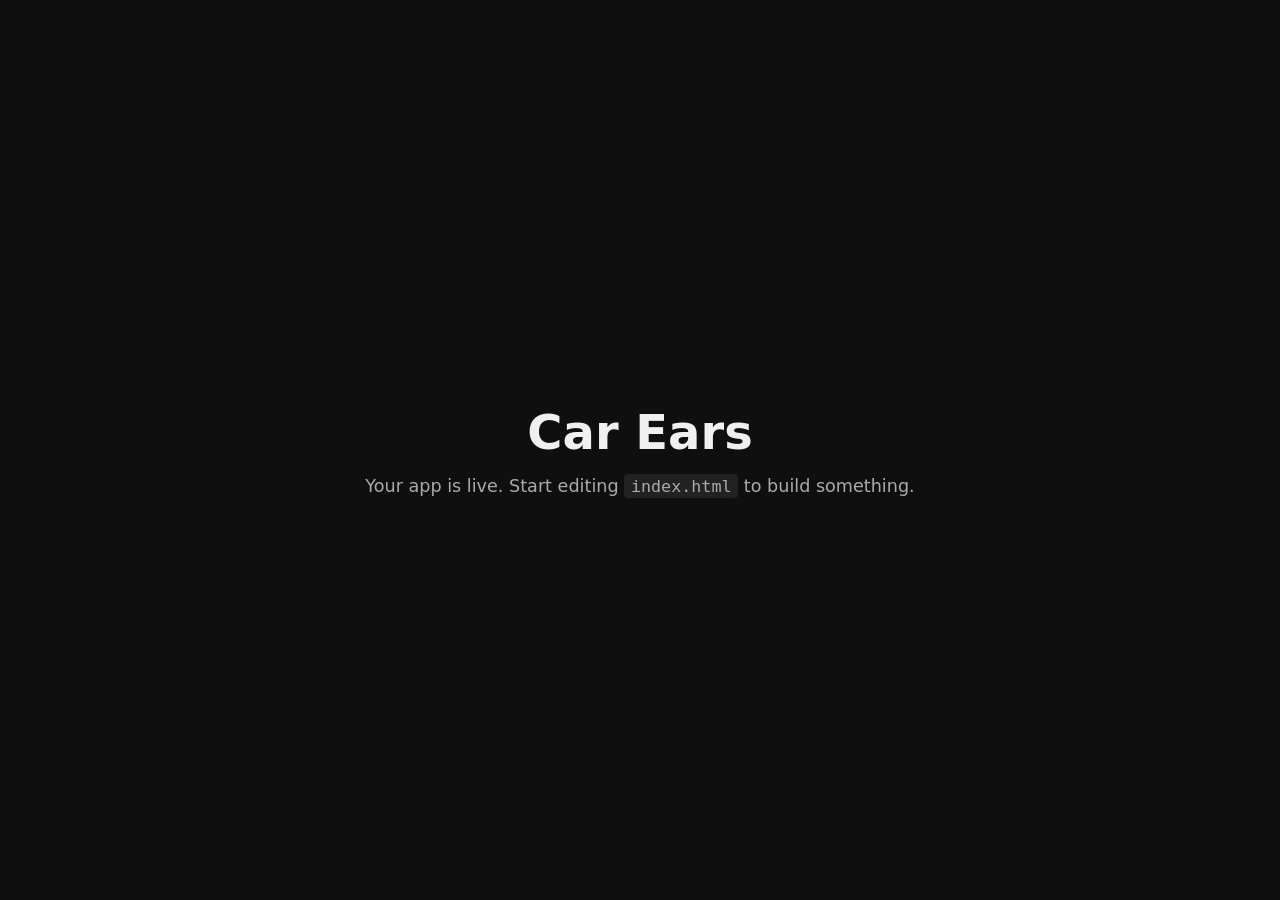
==== index.html @ 142ad2a3 "Initial commit: Car Ears starter" ====
<!DOCTYPE html>
<html lang="en">
<head>
  <meta charset="UTF-8" />
  <meta name="viewport" content="width=device-width, initial-scale=1.0" />
  <title>Car Ears</title>
  <link rel="stylesheet" href="style.css" />
</head>
<body>
  <div class="container">
    <h1>Car Ears</h1>
    <p>Your app is live. Start editing <code>index.html</code> to build something.</p>
  </div>
  <script src="script.js"></script>
</body>
</html>
---- style.css ----
*, *::before, *::after {
  box-sizing: border-box;
  margin: 0;
  padding: 0;
}

body {
  font-family: system-ui, sans-serif;
  background: #0f0f0f;
  color: #f0f0f0;
  min-height: 100vh;
  display: flex;
  align-items: center;
  justify-content: center;
}

.container {
  text-align: center;
  padding: 2rem;
}

h1 {
  font-size: 3rem;
  margin-bottom: 1rem;
}

p {
  font-size: 1.1rem;
  color: #aaa;
}

code {
  background: #222;
  padding: 0.1em 0.4em;
  border-radius: 4px;
  font-size: 0.95em;
}
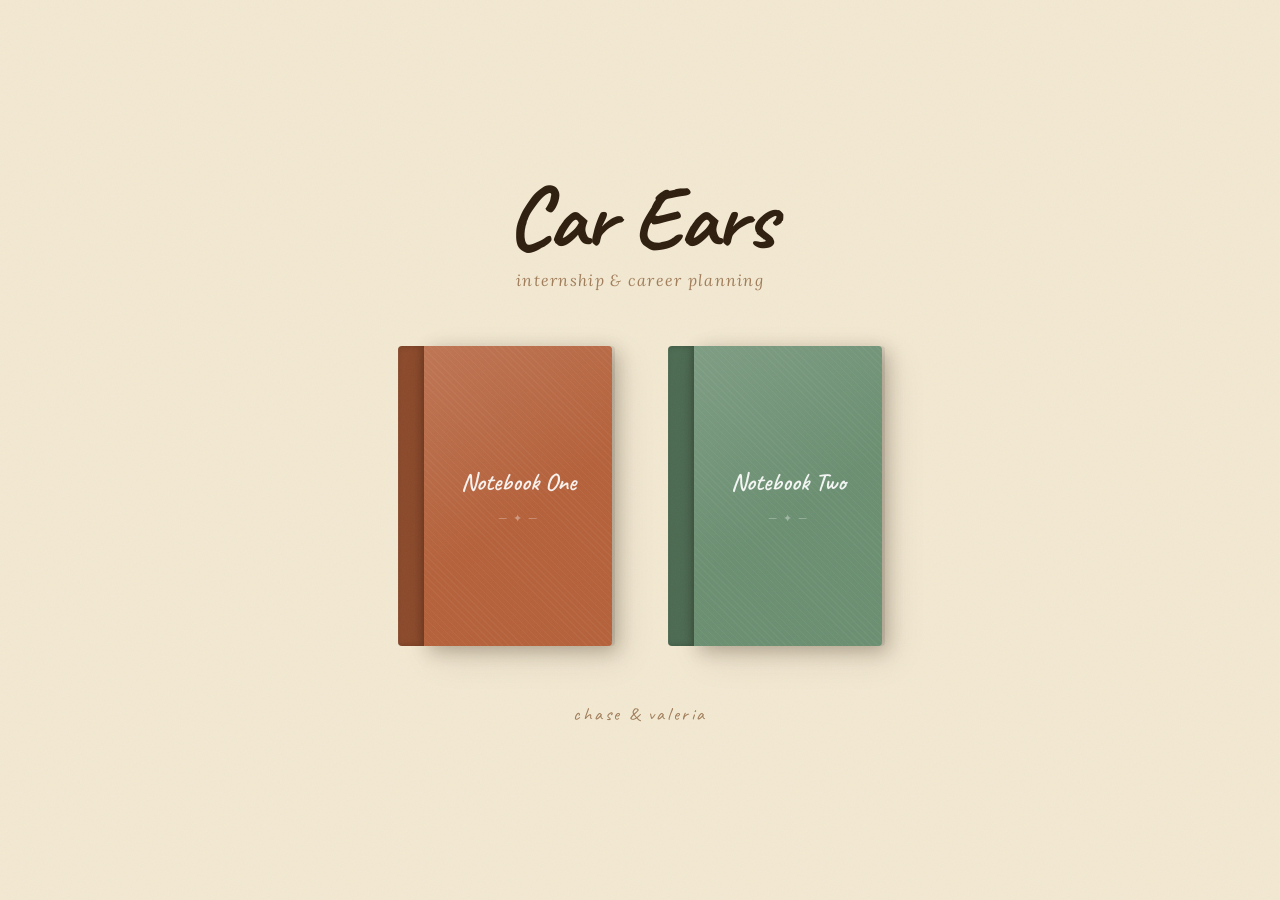
==== commit 073b07f5: "Build Car Ears v1 — homepage + two customizable notepads Warm notebook aesthetic: parchment palette," ====
--- a/index.html
+++ b/index.html
@@ -4,13 +4,39 @@
   <meta charset="UTF-8" />
   <meta name="viewport" content="width=device-width, initial-scale=1.0" />
   <title>Car Ears</title>
+  <link rel="preconnect" href="https://fonts.googleapis.com">
+  <link rel="preconnect" href="https://fonts.gstatic.com" crossorigin>
+  <link href="https://fonts.googleapis.com/css2?family=Caveat:wght@400;600;700&family=Lora:ital,wght@0,400;0,500;1,400&display=swap" rel="stylesheet">
   <link rel="stylesheet" href="style.css" />
 </head>
-<body>
-  <div class="container">
-    <h1>Car Ears</h1>
-    <p>Your app is live. Start editing <code>index.html</code> to build something.</p>
-  </div>
+<body class="home-page">
+  <main class="home-container">
+    <header class="home-header">
+      <h1 class="site-title">Car Ears</h1>
+      <p class="site-subtitle">internship &amp; career planning</p>
+    </header>
+
+    <div class="books-shelf">
+      <a href="notepad-1.html" class="book" id="book-1">
+        <div class="book-spine" id="spine-1"></div>
+        <div class="book-cover" id="cover-1">
+          <span class="book-label" id="label-1">Notebook One</span>
+          <span class="book-deco">&#x2014; &#x2726; &#x2014;</span>
+        </div>
+      </a>
+
+      <a href="notepad-2.html" class="book" id="book-2">
+        <div class="book-spine" id="spine-2"></div>
+        <div class="book-cover" id="cover-2">
+          <span class="book-label" id="label-2">Notebook Two</span>
+          <span class="book-deco">&#x2014; &#x2726; &#x2014;</span>
+        </div>
+      </a>
+    </div>
+
+    <p class="home-footer">chase &amp; valeria</p>
+  </main>
+
   <script src="script.js"></script>
 </body>
 </html>
--- a/style.css
+++ b/style.css
@@ -1,3 +1,16 @@
+:root {
+  --parchment: #f3e9d2;
+  --paper: #faf6ec;
+  --ink: #2e1e0e;
+  --ink-mid: #6b4f33;
+  --ink-faded: #a07d5a;
+  --line: #ddd3be;
+  --margin: #f0b8a0;
+  --accent: #b5613a;
+  --accent-dark: #8c4a2b;
+  --accent-light: #d4846a;
+}
+
 *, *::before, *::after {
   box-sizing: border-box;
   margin: 0;
@@ -5,33 +18,363 @@
 }
 
 body {
-  font-family: system-ui, sans-serif;
-  background: #0f0f0f;
-  color: #f0f0f0;
+  font-family: 'Lora', Georgia, serif;
+  background: var(--parchment);
+  color: var(--ink);
   min-height: 100vh;
+}
+
+body::after {
+  content: '';
+  position: fixed;
+  inset: 0;
+  pointer-events: none;
+  z-index: 9999;
+  opacity: 0.045;
+  background-image: url("data:image/svg+xml,%3Csvg xmlns='http://www.w3.org/2000/svg' width='200' height='200'%3E%3Cfilter id='n'%3E%3CfeTurbulence type='fractalNoise' baseFrequency='0.82' numOctaves='4' stitchTiles='stitch'/%3E%3C/filter%3E%3Crect width='200' height='200' filter='url(%23n)'/%3E%3C/svg%3E");
+}
+
+/* =====================
+   HOMEPAGE
+   ===================== */
+
+.home-page {
   display: flex;
   align-items: center;
   justify-content: center;
-}
-
-.container {
+  min-height: 100vh;
+}
+
+.home-container {
   text-align: center;
-  padding: 2rem;
-}
-
-h1 {
-  font-size: 3rem;
-  margin-bottom: 1rem;
-}
-
-p {
+  padding: 3rem 2rem;
+  width: 100%;
+  max-width: 780px;
+}
+
+.home-header {
+  margin-bottom: 3.5rem;
+  animation: fadeUp 0.65s ease-out both;
+}
+
+.site-title {
+  font-family: 'Caveat', cursive;
+  font-size: 5.5rem;
+  font-weight: 700;
+  line-height: 1;
+  color: var(--ink);
+  letter-spacing: -2px;
+}
+
+.site-subtitle {
+  font-style: italic;
+  font-size: 1rem;
+  color: var(--ink-faded);
+  margin-top: 0.45rem;
+  letter-spacing: 0.08em;
+}
+
+.books-shelf {
+  display: flex;
+  gap: 3.5rem;
+  justify-content: center;
+  align-items: flex-end;
+  margin-bottom: 3.5rem;
+}
+
+.book {
+  display: flex;
+  text-decoration: none;
+  animation: fadeUp 0.65s ease-out both;
+  transition: transform 0.38s cubic-bezier(0.34, 1.56, 0.64, 1);
+  transform-origin: bottom center;
+}
+
+.book:nth-child(1) { animation-delay: 0.12s; }
+.book:nth-child(2) { animation-delay: 0.24s; }
+
+.book:hover {
+  transform: translateY(-14px) rotate(-1.5deg);
+}
+
+.book-spine {
+  width: 26px;
+  height: 300px;
+  background: var(--spine-color, #8c4a2b);
+  border-radius: 4px 0 0 4px;
+  box-shadow: inset -2px 0 6px rgba(0,0,0,0.22), inset 1px 0 0 rgba(255,255,255,0.06);
+  flex-shrink: 0;
+}
+
+.book-cover {
+  width: 188px;
+  height: 300px;
+  background-color: var(--cover-color, #b5613a);
+  background-image: repeating-linear-gradient(
+    45deg,
+    rgba(255,255,255,0.04) 0,
+    rgba(255,255,255,0.04) 1px,
+    transparent 1px,
+    transparent 5px
+  );
+  border-radius: 0 4px 4px 0;
+  display: flex;
+  flex-direction: column;
+  align-items: center;
+  justify-content: center;
+  gap: 0.8rem;
+  padding: 2rem 1.25rem;
+  box-shadow:
+    3px 0 0 rgba(0,0,0,0.08),
+    5px 5px 18px rgba(46, 30, 14, 0.28),
+    10px 12px 36px rgba(46, 30, 14, 0.1);
+  position: relative;
+  overflow: hidden;
+}
+
+.book-cover::before {
+  content: '';
+  position: absolute;
+  top: 0; left: 0; right: 0; bottom: 0;
+  background: linear-gradient(145deg, rgba(255,255,255,0.13) 0%, transparent 55%);
+  pointer-events: none;
+}
+
+.book-label {
+  font-family: 'Caveat', cursive;
+  font-size: 1.55rem;
+  font-weight: 600;
+  color: rgba(255,255,255,0.92);
+  text-align: center;
+  line-height: 1.3;
+  position: relative;
+}
+
+.book-deco {
+  font-size: 0.7rem;
+  color: rgba(255,255,255,0.35);
+  letter-spacing: 0.12em;
+  position: relative;
+}
+
+.home-footer {
+  font-family: 'Caveat', cursive;
+  font-size: 1.15rem;
+  color: var(--ink-faded);
+  letter-spacing: 0.14em;
+  animation: fadeUp 0.65s ease-out 0.34s both;
+}
+
+/* =====================
+   NOTEPAD PAGE
+   ===================== */
+
+.notepad-page {
+  min-height: 100vh;
+  background: var(--parchment);
+}
+
+.notepad-wrap {
+  display: flex;
+  min-height: 100vh;
+  max-width: 860px;
+  margin: 0 auto;
+  padding: 2rem 1.5rem;
+  animation: slideIn 0.32s ease-out both;
+}
+
+.rings-col {
+  display: flex;
+  flex-direction: column;
+  align-items: center;
+  gap: 3.2rem;
+  padding: 2.6rem 8px 0;
+  flex-shrink: 0;
+  width: 38px;
+}
+
+.ring {
+  width: 22px;
+  height: 22px;
+  border-radius: 50%;
+  border: 3px solid var(--accent);
+  background: var(--parchment);
+  box-shadow: 0 1px 3px rgba(0,0,0,0.14), inset 0 1px 2px rgba(0,0,0,0.08);
+  flex-shrink: 0;
+  transition: border-color 0.3s ease;
+}
+
+.paper {
+  flex: 1;
+  min-height: calc(100vh - 4rem);
+  background-color: var(--paper);
+  background-image: linear-gradient(to right, var(--margin) 0px, var(--margin) 1px, transparent 1px);
+  background-size: 54px 100%;
+  background-position: 52px 0;
+  border-radius: 2px 4px 4px 2px;
+  box-shadow: 2px 2px 8px rgba(46,30,14,0.1), 8px 8px 32px rgba(46,30,14,0.06);
+  display: flex;
+  flex-direction: column;
+  overflow: hidden;
+}
+
+.paper-header {
+  display: flex;
+  align-items: center;
+  gap: 1rem;
+  padding: 10px 1.5rem;
+  padding-left: 68px;
+  background: var(--paper);
+  border-bottom: 1px solid #e4d9c4;
+  position: sticky;
+  top: 0;
+  z-index: 10;
+  flex-shrink: 0;
+}
+
+.back-btn {
+  font-family: 'Caveat', cursive;
   font-size: 1.1rem;
-  color: #aaa;
-}
-
-code {
-  background: #222;
-  padding: 0.1em 0.4em;
-  border-radius: 4px;
-  font-size: 0.95em;
-}
+  color: var(--ink-faded);
+  text-decoration: none;
+  flex-shrink: 0;
+  opacity: 0.7;
+  transition: color 0.2s, opacity 0.2s;
+}
+
+.back-btn:hover {
+  color: var(--accent);
+  opacity: 1;
+}
+
+.pad-title {
+  font-family: 'Caveat', cursive;
+  font-size: 1.75rem;
+  font-weight: 600;
+  color: var(--ink);
+  flex: 1;
+  min-width: 0;
+  outline: none;
+  border: none;
+  line-height: 1.1;
+  cursor: text;
+  white-space: nowrap;
+  overflow: hidden;
+  text-overflow: ellipsis;
+  border-radius: 3px;
+  transition: background 0.15s;
+}
+
+.pad-title:focus {
+  white-space: normal;
+  text-overflow: clip;
+  background: rgba(46,30,14,0.04);
+  padding: 2px 6px;
+  margin: -2px -6px;
+}
+
+.swatches {
+  display: flex;
+  gap: 5px;
+  flex-shrink: 0;
+}
+
+.swatch {
+  width: 17px;
+  height: 17px;
+  border-radius: 50%;
+  border: 2px solid transparent;
+  cursor: pointer;
+  outline: none;
+  transition: transform 0.18s, border-color 0.18s, box-shadow 0.18s;
+}
+
+.swatch:hover {
+  transform: scale(1.25);
+}
+
+.swatch.active {
+  border-color: var(--ink);
+  box-shadow: 0 0 0 1px var(--ink);
+}
+
+.pad-content {
+  flex: 1;
+  padding: 4px 2rem 3rem;
+  padding-left: 72px;
+  outline: none;
+  font-family: 'Lora', serif;
+  font-size: 1rem;
+  line-height: 32px;
+  color: var(--ink);
+  min-height: 600px;
+  background-image: repeating-linear-gradient(
+    to bottom,
+    transparent 0px,
+    transparent 31px,
+    var(--line) 31px,
+    var(--line) 32px
+  );
+  background-size: 100% 32px;
+  background-attachment: local;
+}
+
+.pad-content:empty::before {
+  content: attr(data-placeholder);
+  color: var(--ink-faded);
+  opacity: 0.38;
+  pointer-events: none;
+}
+
+.pad-footer {
+  padding: 8px 1.5rem;
+  padding-left: 72px;
+  border-top: 1px solid #e4d9c4;
+  background: var(--paper);
+  flex-shrink: 0;
+}
+
+.word-count {
+  font-family: 'Caveat', cursive;
+  font-size: 0.9rem;
+  color: var(--ink-faded);
+  opacity: 0.55;
+}
+
+/* =====================
+   ANIMATIONS
+   ===================== */
+
+@keyframes fadeUp {
+  from { opacity: 0; transform: translateY(18px); }
+  to   { opacity: 1; transform: translateY(0); }
+}
+
+@keyframes slideIn {
+  from { opacity: 0; transform: translateX(10px); }
+  to   { opacity: 1; transform: translateX(0); }
+}
+
+/* =====================
+   RESPONSIVE
+   ===================== */
+
+@media (max-width: 600px) {
+  .site-title { font-size: 3.5rem; }
+
+  .books-shelf { gap: 1.5rem; }
+  .book-cover { width: 148px; height: 240px; }
+  .book-spine { height: 240px; }
+
+  .rings-col { display: none; }
+
+  .notepad-wrap { padding: 1rem 0.75rem; }
+
+  .paper {
+    background-image: none;
+  }
+
+  .paper-header { padding-left: 1.25rem; }
+  .pad-content  { padding-left: 1.25rem; }
+  .pad-footer   { padding-left: 1.25rem; }
+}
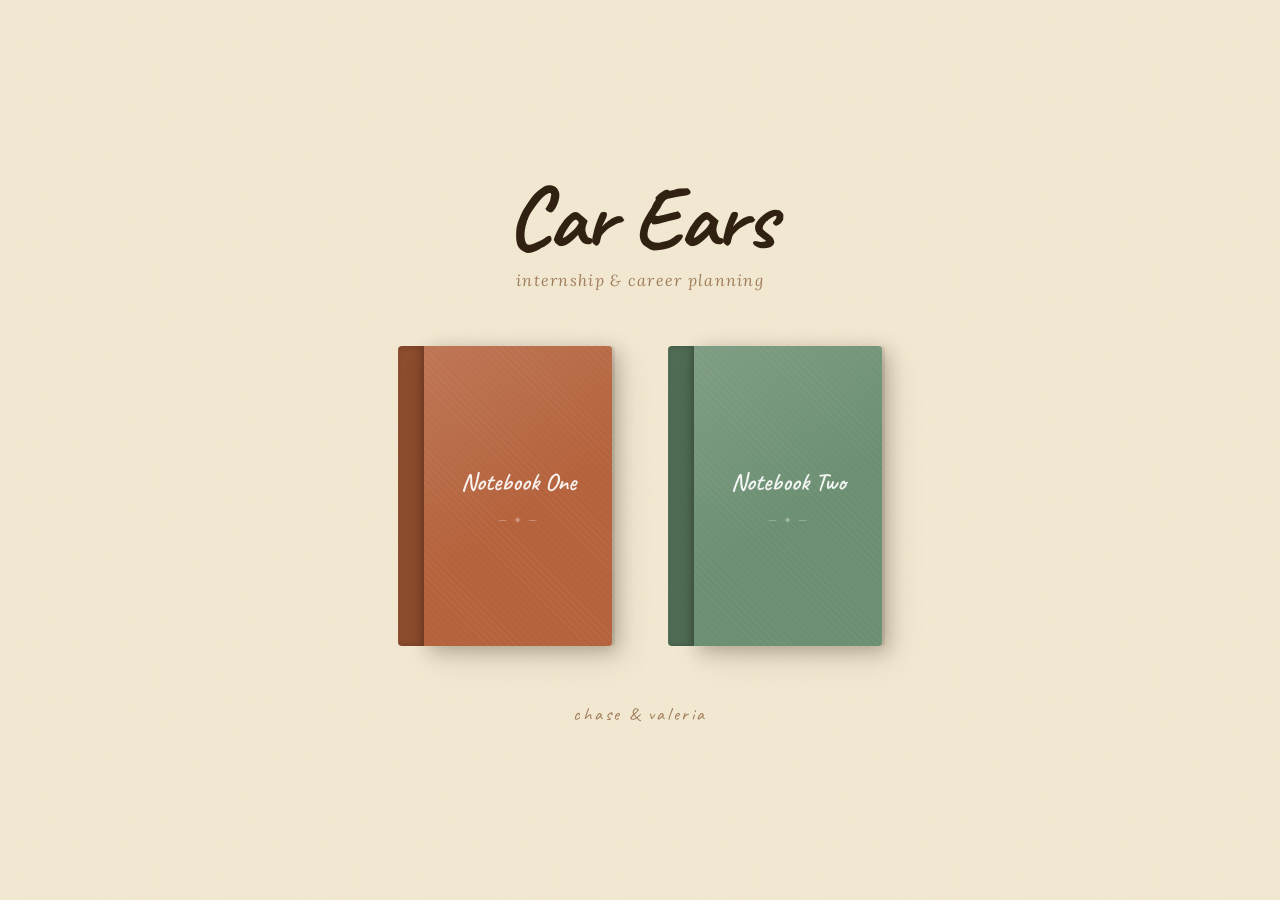
==== commit 0a722cfe: "Add sticker system, text editor toolbar, fix lined paper - Sticker system: 30 pre-made emoji sticker" ====
--- a/index.html
+++ b/index.html
@@ -10,6 +10,30 @@
   <link rel="stylesheet" href="style.css" />
 </head>
 <body class="home-page">
+
+  <!-- Scrim behind sticker panel -->
+  <div id="sticker-scrim" class="sticker-scrim" hidden></div>
+
+  <!-- Sticker panel -->
+  <div id="sticker-panel" class="sticker-panel" hidden>
+    <div class="sticker-panel-header">
+      <span class="sticker-panel-title">Add a sticker</span>
+      <button class="sticker-panel-close" id="sticker-panel-close" aria-label="Close">&#215;</button>
+    </div>
+
+    <span class="sticker-section-label">Library</span>
+    <div class="sticker-grid" id="sticker-library"></div>
+
+    <div class="sticker-divider"></div>
+
+    <span class="sticker-section-label">Your stickers</span>
+    <label class="sticker-upload-btn">
+      + Upload image
+      <input type="file" id="sticker-upload-input" accept="image/*" style="display:none">
+    </label>
+    <div class="sticker-grid" id="custom-sticker-grid"></div>
+  </div>
+
   <main class="home-container">
     <header class="home-header">
       <h1 class="site-title">Car Ears</h1>
@@ -20,16 +44,26 @@
       <a href="notepad-1.html" class="book" id="book-1">
         <div class="book-spine" id="spine-1"></div>
         <div class="book-cover" id="cover-1">
-          <span class="book-label" id="label-1">Notebook One</span>
+          <span
+            class="book-label"
+            id="label-1"
+          >Notebook One</span>
           <span class="book-deco">&#x2014; &#x2726; &#x2014;</span>
+          <div class="sticker-layer" id="sticker-layer-1"></div>
+          <button class="sticker-add-btn" id="add-sticker-1" title="Add sticker">&#x2726;</button>
         </div>
       </a>
 
       <a href="notepad-2.html" class="book" id="book-2">
         <div class="book-spine" id="spine-2"></div>
         <div class="book-cover" id="cover-2">
-          <span class="book-label" id="label-2">Notebook Two</span>
+          <span
+            class="book-label"
+            id="label-2"
+          >Notebook Two</span>
           <span class="book-deco">&#x2014; &#x2726; &#x2014;</span>
+          <div class="sticker-layer" id="sticker-layer-2"></div>
+          <button class="sticker-add-btn" id="add-sticker-2" title="Add sticker">&#x2726;</button>
         </div>
       </a>
     </div>
--- a/style.css
+++ b/style.css
@@ -5,7 +5,6 @@
   --ink-mid: #6b4f33;
   --ink-faded: #a07d5a;
   --line: #ddd3be;
-  --margin: #f0b8a0;
   --accent: #b5613a;
   --accent-dark: #8c4a2b;
   --accent-light: #d4846a;
@@ -74,6 +73,7 @@
   letter-spacing: 0.08em;
 }
 
+/* Books */
 .books-shelf {
   display: flex;
   gap: 3.5rem;
@@ -126,8 +126,8 @@
   padding: 2rem 1.25rem;
   box-shadow:
     3px 0 0 rgba(0,0,0,0.08),
-    5px 5px 18px rgba(46, 30, 14, 0.28),
-    10px 12px 36px rgba(46, 30, 14, 0.1);
+    5px 5px 18px rgba(46,30,14,0.28),
+    10px 12px 36px rgba(46,30,14,0.1);
   position: relative;
   overflow: hidden;
 }
@@ -138,6 +138,7 @@
   top: 0; left: 0; right: 0; bottom: 0;
   background: linear-gradient(145deg, rgba(255,255,255,0.13) 0%, transparent 55%);
   pointer-events: none;
+  z-index: 1;
 }
 
 .book-label {
@@ -148,6 +149,17 @@
   text-align: center;
   line-height: 1.3;
   position: relative;
+  z-index: 2;
+  outline: none;
+  border-radius: 4px;
+  padding: 2px 4px;
+  min-width: 20px;
+  word-break: break-word;
+}
+
+.book-label[contenteditable="true"] {
+  background: rgba(255,255,255,0.15);
+  cursor: text;
 }
 
 .book-deco {
@@ -155,6 +167,250 @@
   color: rgba(255,255,255,0.35);
   letter-spacing: 0.12em;
   position: relative;
+  z-index: 2;
+}
+
+/* Sticker layer */
+.sticker-layer {
+  position: absolute;
+  inset: 0;
+  pointer-events: none;
+  z-index: 5;
+}
+
+.sticker {
+  position: absolute;
+  pointer-events: auto;
+  cursor: grab;
+  user-select: none;
+  display: flex;
+  align-items: center;
+  justify-content: center;
+  transform: translate(-50%, -50%);
+}
+
+.sticker:active {
+  cursor: grabbing;
+}
+
+.sticker-emoji {
+  font-size: 2.2rem;
+  line-height: 1;
+  filter: drop-shadow(0 2px 4px rgba(0,0,0,0.25));
+  display: block;
+  pointer-events: none;
+}
+
+.sticker-img {
+  width: 56px;
+  height: 56px;
+  object-fit: contain;
+  pointer-events: none;
+  filter: drop-shadow(0 2px 4px rgba(0,0,0,0.25));
+}
+
+.sticker-remove {
+  position: absolute;
+  top: -6px;
+  right: -6px;
+  width: 18px;
+  height: 18px;
+  border-radius: 50%;
+  background: var(--ink);
+  color: var(--paper);
+  border: none;
+  font-size: 11px;
+  line-height: 1;
+  cursor: pointer;
+  opacity: 0;
+  transition: opacity 0.15s;
+  display: flex;
+  align-items: center;
+  justify-content: center;
+  pointer-events: auto;
+  z-index: 10;
+}
+
+.sticker:hover .sticker-remove {
+  opacity: 1;
+}
+
+/* Add sticker button */
+.sticker-add-btn {
+  position: absolute;
+  bottom: 10px;
+  right: 10px;
+  width: 30px;
+  height: 30px;
+  border-radius: 50%;
+  background: rgba(250,246,236,0.88);
+  border: 1.5px solid rgba(255,255,255,0.5);
+  color: var(--ink-mid);
+  font-size: 0.85rem;
+  cursor: pointer;
+  opacity: 0;
+  transition: opacity 0.22s, transform 0.22s;
+  display: flex;
+  align-items: center;
+  justify-content: center;
+  z-index: 20;
+}
+
+.book:hover .sticker-add-btn {
+  opacity: 1;
+}
+
+.sticker-add-btn:hover {
+  transform: scale(1.12);
+  background: rgba(250,246,236,0.98);
+}
+
+/* Sticker scrim */
+.sticker-scrim {
+  position: fixed;
+  inset: 0;
+  background: rgba(46,30,14,0.45);
+  z-index: 100;
+  animation: fadeIn 0.2s ease;
+}
+
+/* Sticker panel */
+.sticker-panel {
+  position: fixed;
+  top: 50%;
+  left: 50%;
+  transform: translate(-50%, -50%);
+  z-index: 101;
+  background: var(--paper);
+  border-radius: 14px;
+  box-shadow: 0 24px 64px rgba(46,30,14,0.32);
+  width: min(480px, 90vw);
+  max-height: 72vh;
+  overflow-y: auto;
+  padding: 1.5rem;
+  animation: popIn 0.22s cubic-bezier(0.34, 1.56, 0.64, 1);
+}
+
+.sticker-panel-header {
+  display: flex;
+  justify-content: space-between;
+  align-items: center;
+  margin-bottom: 1.1rem;
+}
+
+.sticker-panel-title {
+  font-family: 'Caveat', cursive;
+  font-size: 1.5rem;
+  font-weight: 600;
+  color: var(--ink);
+}
+
+.sticker-panel-close {
+  background: none;
+  border: none;
+  font-size: 1.4rem;
+  color: var(--ink-faded);
+  cursor: pointer;
+  width: 32px;
+  height: 32px;
+  border-radius: 50%;
+  display: flex;
+  align-items: center;
+  justify-content: center;
+  transition: background 0.15s, color 0.15s;
+}
+
+.sticker-panel-close:hover {
+  background: var(--parchment);
+  color: var(--ink);
+}
+
+.sticker-section-label {
+  display: block;
+  font-family: 'Caveat', cursive;
+  font-size: 1rem;
+  color: var(--ink-faded);
+  letter-spacing: 0.06em;
+  margin-bottom: 0.6rem;
+}
+
+.sticker-grid {
+  display: grid;
+  grid-template-columns: repeat(6, 1fr);
+  gap: 6px;
+  margin-bottom: 1.2rem;
+}
+
+.sticker-option {
+  aspect-ratio: 1;
+  border: none;
+  background: none;
+  border-radius: 8px;
+  font-size: 1.9rem;
+  line-height: 1;
+  cursor: pointer;
+  transition: background 0.15s, transform 0.15s;
+  display: flex;
+  align-items: center;
+  justify-content: center;
+  padding: 4px;
+}
+
+.sticker-option:hover {
+  background: var(--parchment);
+  transform: scale(1.2);
+}
+
+.sticker-divider {
+  height: 1px;
+  background: var(--line);
+  margin: 0.8rem 0 1rem;
+}
+
+.sticker-upload-btn {
+  display: inline-flex;
+  align-items: center;
+  gap: 6px;
+  padding: 7px 14px;
+  background: var(--parchment);
+  border: 1.5px dashed var(--ink-faded);
+  border-radius: 8px;
+  cursor: pointer;
+  font-family: 'Caveat', cursive;
+  font-size: 1.05rem;
+  color: var(--ink-faded);
+  transition: border-color 0.18s, color 0.18s;
+  margin-bottom: 0.8rem;
+}
+
+.sticker-upload-btn:hover {
+  border-color: var(--accent);
+  color: var(--accent);
+}
+
+.custom-sticker-option-btn {
+  aspect-ratio: 1;
+  border: 1.5px solid transparent;
+  background: var(--parchment);
+  border-radius: 8px;
+  cursor: pointer;
+  padding: 4px;
+  display: flex;
+  align-items: center;
+  justify-content: center;
+  transition: border-color 0.15s, transform 0.15s;
+}
+
+.custom-sticker-option-btn:hover {
+  border-color: var(--accent);
+  transform: scale(1.1);
+}
+
+.custom-sticker-img {
+  width: 100%;
+  height: 100%;
+  object-fit: contain;
+  border-radius: 4px;
 }
 
 .home-footer {
@@ -208,9 +464,6 @@
   flex: 1;
   min-height: calc(100vh - 4rem);
   background-color: var(--paper);
-  background-image: linear-gradient(to right, var(--margin) 0px, var(--margin) 1px, transparent 1px);
-  background-size: 54px 100%;
-  background-position: 52px 0;
   border-radius: 2px 4px 4px 2px;
   box-shadow: 2px 2px 8px rgba(46,30,14,0.1), 8px 8px 32px rgba(46,30,14,0.06);
   display: flex;
@@ -298,9 +551,60 @@
   box-shadow: 0 0 0 1px var(--ink);
 }
 
+/* Formatting toolbar */
+.format-toolbar {
+  display: flex;
+  align-items: center;
+  gap: 3px;
+  padding: 5px 1.5rem;
+  padding-left: 72px;
+  background: var(--paper);
+  border-bottom: 1px solid #e4d9c4;
+  flex-shrink: 0;
+}
+
+.fmt-btn {
+  min-width: 30px;
+  height: 26px;
+  padding: 0 6px;
+  border: 1px solid #d4c4a8;
+  border-radius: 4px;
+  background: transparent;
+  color: var(--ink-mid);
+  cursor: pointer;
+  font-size: 0.82rem;
+  font-family: 'Lora', serif;
+  display: flex;
+  align-items: center;
+  justify-content: center;
+  transition: background 0.15s, color 0.15s, border-color 0.15s;
+  white-space: nowrap;
+}
+
+.fmt-btn:hover {
+  background: var(--parchment);
+  border-color: var(--ink-mid);
+  color: var(--ink);
+}
+
+.fmt-btn.active {
+  background: var(--accent);
+  border-color: var(--accent);
+  color: white;
+}
+
+.fmt-sep {
+  width: 1px;
+  height: 18px;
+  background: #d4c4a8;
+  margin: 0 3px;
+  flex-shrink: 0;
+}
+
+/* Notepad content — horizontal ruled lines only */
 .pad-content {
   flex: 1;
-  padding: 4px 2rem 3rem;
+  padding: 0 2rem 3rem;
   padding-left: 72px;
   outline: none;
   font-family: 'Lora', serif;
@@ -350,6 +654,16 @@
   to   { opacity: 1; transform: translateY(0); }
 }
 
+@keyframes fadeIn {
+  from { opacity: 0; }
+  to   { opacity: 1; }
+}
+
+@keyframes popIn {
+  from { opacity: 0; transform: translate(-50%, -48%) scale(0.94); }
+  to   { opacity: 1; transform: translate(-50%, -50%) scale(1); }
+}
+
 @keyframes slideIn {
   from { opacity: 0; transform: translateX(10px); }
   to   { opacity: 1; transform: translateX(0); }
@@ -361,20 +675,14 @@
 
 @media (max-width: 600px) {
   .site-title { font-size: 3.5rem; }
-
   .books-shelf { gap: 1.5rem; }
   .book-cover { width: 148px; height: 240px; }
   .book-spine { height: 240px; }
-
   .rings-col { display: none; }
-
   .notepad-wrap { padding: 1rem 0.75rem; }
-
-  .paper {
-    background-image: none;
-  }
-
   .paper-header { padding-left: 1.25rem; }
-  .pad-content  { padding-left: 1.25rem; }
-  .pad-footer   { padding-left: 1.25rem; }
-}
+  .format-toolbar { padding-left: 1.25rem; }
+  .pad-content { padding-left: 1.25rem; }
+  .pad-footer { padding-left: 1.25rem; }
+  .sticker-grid { grid-template-columns: repeat(5, 1fr); }
+}
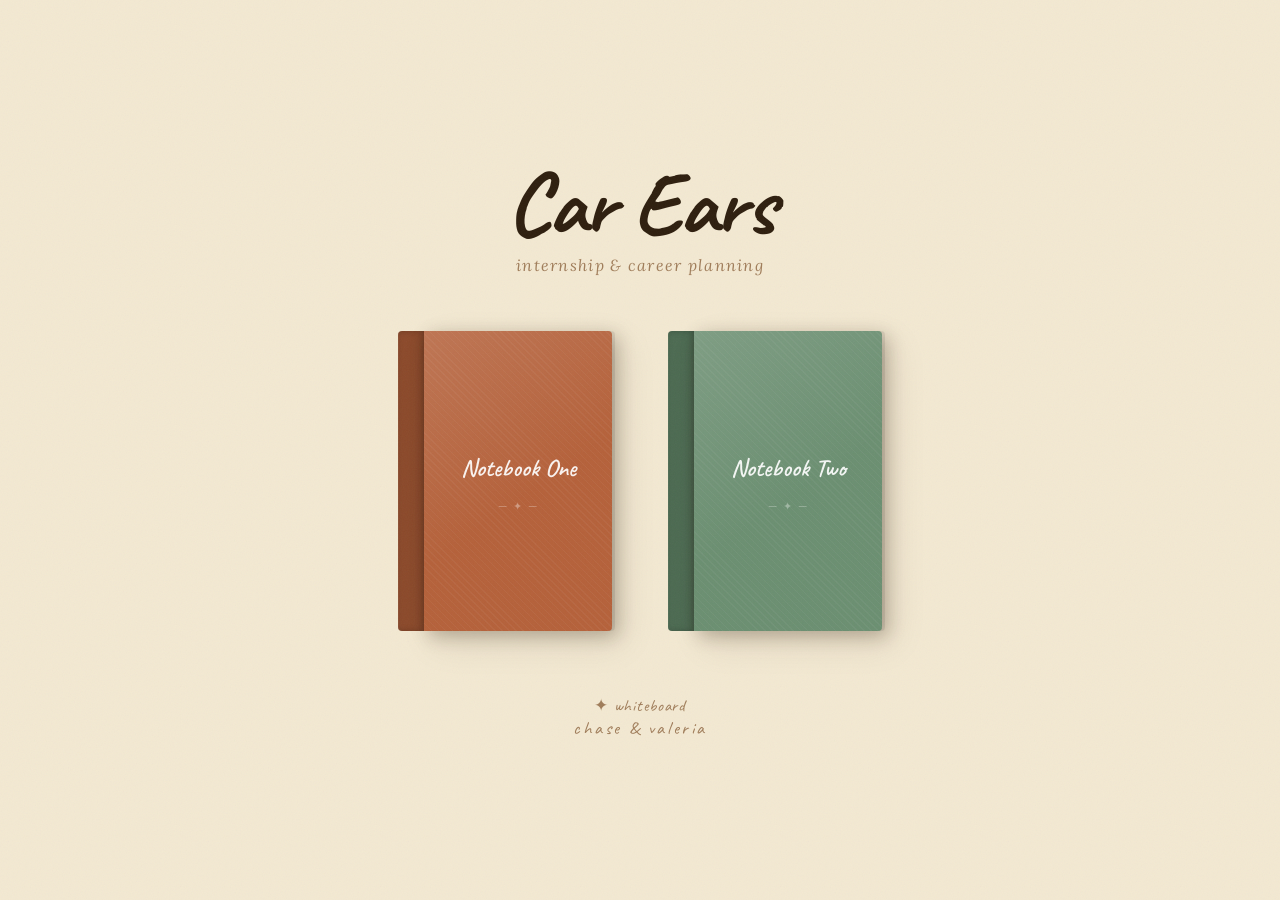
==== commit 463e0e11: "Add whiteboard, magic cursor, tab-in-lists, and editor fixes Magic cursor (✦ capture button in toolb" ====
--- a/index.html
+++ b/index.html
@@ -68,6 +68,8 @@
       </a>
     </div>
 
+    <a href="whiteboard.html" class="wb-home-link">&#x2726; whiteboard</a>
+
     <p class="home-footer">chase &amp; valeria</p>
   </main>
 
--- a/style.css
+++ b/style.css
@@ -591,6 +591,27 @@
   background: var(--accent);
   border-color: var(--accent);
   color: white;
+}
+
+.magic-capture-btn.active {
+  background: #f59e0b;
+  border-color: #d97706;
+  color: white;
+  animation: magicPulse 1.4s ease-in-out infinite;
+}
+
+.fmt-btn--link {
+  text-decoration: none;
+  color: var(--ink-mid);
+}
+
+.fmt-btn--link:hover {
+  color: var(--ink);
+}
+
+/* Magic cursor content mode */
+.pad-content.magic-mode {
+  cursor: crosshair;
 }
 
 .fmt-sep {
@@ -669,6 +690,320 @@
   to   { opacity: 1; transform: translateX(0); }
 }
 
+@keyframes magicPulse {
+  0%, 100% { box-shadow: 0 0 0 0 rgba(245,158,11,0.4); }
+  50%       { box-shadow: 0 0 0 5px rgba(245,158,11,0); }
+}
+
+/* Magic cursor send animation */
+.wb-hl {
+  position: absolute;
+  border-radius: 3px;
+  background: linear-gradient(to right, rgba(251,191,36,0.55), rgba(251,191,36,0.25));
+  pointer-events: none;
+  z-index: 9998;
+  clip-path: inset(0 100% 0 0);
+  transition: clip-path 0.38s cubic-bezier(0.4, 0, 0.2, 1);
+}
+
+.wb-hl--on {
+  clip-path: inset(0 0% 0 0);
+  animation: wbHlFade 1.3s ease-out forwards;
+}
+
+@keyframes wbHlFade {
+  0%   { clip-path: inset(0 100% 0 0); opacity: 1; }
+  40%  { clip-path: inset(0 0% 0 0);   opacity: 1; }
+  100% { clip-path: inset(0 0% 0 0);   opacity: 0; }
+}
+
+.wb-chk {
+  position: absolute;
+  font-family: 'Lora', serif;
+  font-size: 1.2rem;
+  font-weight: 700;
+  color: #6b8f71;
+  pointer-events: none;
+  z-index: 9999;
+  opacity: 0;
+  transform: scale(0.6);
+}
+
+.wb-chk--on {
+  animation: wbChkAppear 1.2s ease-out forwards;
+}
+
+@keyframes wbChkAppear {
+  0%   { opacity: 0; transform: scale(0.6); }
+  30%  { opacity: 1; transform: scale(1.15); }
+  55%  { opacity: 1; transform: scale(1); }
+  85%  { opacity: 1; transform: scale(1); }
+  100% { opacity: 0; transform: scale(1); }
+}
+
+/* =====================
+   WHITEBOARD PAGE
+   ===================== */
+
+.wb-page {
+  min-height: 100vh;
+  background-color: #ede8de;
+  background-image:
+    linear-gradient(rgba(0,0,0,0.028) 1px, transparent 1px),
+    linear-gradient(90deg, rgba(0,0,0,0.028) 1px, transparent 1px);
+  background-size: 36px 36px;
+  font-family: 'Caveat', cursive;
+}
+
+.wb-nav {
+  position: sticky;
+  top: 0;
+  z-index: 100;
+  background: rgba(237,232,222,0.92);
+  backdrop-filter: blur(6px);
+  padding: 10px 1.5rem;
+  display: flex;
+  align-items: center;
+  gap: 1rem;
+  border-bottom: 1px solid rgba(46,30,14,0.1);
+}
+
+.wb-title {
+  font-family: 'Caveat', cursive;
+  font-size: 1.6rem;
+  font-weight: 700;
+  color: var(--ink);
+  flex: 1;
+}
+
+.wb-actions {
+  display: flex;
+  gap: 8px;
+}
+
+.wb-btn {
+  font-family: 'Caveat', cursive;
+  font-size: 1rem;
+  padding: 6px 14px;
+  border-radius: 6px;
+  border: 1.5px solid var(--ink-faded);
+  background: var(--paper);
+  color: var(--ink);
+  cursor: pointer;
+  transition: background 0.18s, border-color 0.18s;
+}
+
+.wb-btn:hover {
+  background: var(--parchment);
+  border-color: var(--ink);
+}
+
+.wb-btn--danger {
+  border-color: #e9c4c4;
+  color: #8b3a3a;
+}
+
+.wb-btn--danger:hover {
+  background: #fef2f2;
+  border-color: #c47070;
+}
+
+.wb-toast {
+  position: fixed;
+  bottom: 1.5rem;
+  left: 50%;
+  transform: translateX(-50%);
+  background: var(--ink);
+  color: var(--paper);
+  font-family: 'Caveat', cursive;
+  font-size: 1.05rem;
+  padding: 10px 20px;
+  border-radius: 24px;
+  z-index: 9999;
+  animation: fadeUp 0.3s ease;
+  white-space: nowrap;
+}
+
+.wb-canvas {
+  position: relative;
+  min-width: 100vw;
+  min-height: calc(100vh - 56px);
+}
+
+.wb-empty {
+  position: absolute;
+  top: 50%;
+  left: 50%;
+  transform: translate(-50%, -50%);
+  text-align: center;
+  color: var(--ink-faded);
+  font-family: 'Caveat', cursive;
+  font-size: 1.2rem;
+  line-height: 2;
+}
+
+/* Sticky notes */
+.sticky-note {
+  position: absolute;
+  width: 210px;
+  min-height: 120px;
+  padding: 20px 14px 12px;
+  border-radius: 2px;
+  box-shadow:
+    2px 2px 5px rgba(0,0,0,0.12),
+    0 4px 14px rgba(0,0,0,0.08);
+  cursor: grab;
+  font-family: 'Caveat', cursive;
+  font-size: 1.05rem;
+  line-height: 1.45;
+  color: var(--ink);
+  user-select: none;
+  transition: box-shadow 0.15s;
+}
+
+.sticky-note:hover {
+  box-shadow:
+    4px 4px 10px rgba(0,0,0,0.16),
+    0 8px 24px rgba(0,0,0,0.1);
+  z-index: 10;
+}
+
+.sticky-note:active {
+  cursor: grabbing;
+}
+
+/* Pushpin */
+.sticky-note::before {
+  content: '';
+  position: absolute;
+  top: -9px;
+  left: 50%;
+  transform: translateX(-50%);
+  width: 13px;
+  height: 13px;
+  border-radius: 50%;
+  background: radial-gradient(circle at 35% 35%, #e07060, #a03020);
+  box-shadow: 0 2px 5px rgba(0,0,0,0.35);
+}
+
+/* Corner fold */
+.sticky-note::after {
+  content: '';
+  position: absolute;
+  bottom: 0;
+  right: 0;
+  width: 22px;
+  height: 22px;
+  background: linear-gradient(135deg, transparent 50%, rgba(0,0,0,0.07) 50%);
+}
+
+.sticky-user {
+  background: linear-gradient(175deg, #fef9c3 0%, #fef3a8 100%);
+}
+
+.sticky-expansion {
+  background: linear-gradient(175deg, #dbeafe 0%, #bfdbfe 100%);
+}
+
+.sticky-delete {
+  position: absolute;
+  top: 5px;
+  right: 7px;
+  background: none;
+  border: none;
+  color: rgba(46,30,14,0.3);
+  font-size: 1rem;
+  cursor: pointer;
+  line-height: 1;
+  padding: 2px 4px;
+  border-radius: 3px;
+  opacity: 0;
+  transition: opacity 0.15s, color 0.15s;
+}
+
+.sticky-note:hover .sticky-delete {
+  opacity: 1;
+}
+
+.sticky-delete:hover {
+  color: #c04040;
+}
+
+.sticky-body {
+  word-break: break-word;
+  pointer-events: auto;
+}
+
+.sticky-title {
+  font-weight: 700;
+  font-size: 1.1rem;
+  margin-bottom: 4px;
+  line-height: 1.3;
+}
+
+.sticky-ai-badge {
+  display: inline-flex;
+  align-items: center;
+  gap: 5px;
+  font-size: 0.78rem;
+  font-family: 'Lora', serif;
+  font-style: italic;
+  color: #3b82f6;
+  margin-bottom: 6px;
+  opacity: 0.8;
+}
+
+.sticky-favicon {
+  width: 14px;
+  height: 14px;
+  object-fit: contain;
+  border-radius: 2px;
+}
+
+.sticky-links {
+  margin-top: 8px;
+  display: flex;
+  flex-direction: column;
+  gap: 3px;
+}
+
+.sticky-link {
+  color: #2563eb;
+  font-size: 0.88rem;
+  word-break: break-all;
+  pointer-events: auto;
+}
+
+.sticky-link:hover {
+  text-decoration: underline;
+}
+
+.sticky-meta {
+  margin-top: 10px;
+  font-size: 0.78rem;
+  color: rgba(46,30,14,0.4);
+  font-family: 'Lora', serif;
+  font-style: italic;
+}
+
+/* Whiteboard link on homepage */
+.wb-home-link {
+  display: inline-flex;
+  align-items: center;
+  gap: 6px;
+  font-family: 'Caveat', cursive;
+  font-size: 1.05rem;
+  color: var(--ink-faded);
+  text-decoration: none;
+  letter-spacing: 0.05em;
+  transition: color 0.2s;
+  margin-top: 0.5rem;
+}
+
+.wb-home-link:hover {
+  color: var(--accent);
+}
+
 /* =====================
    RESPONSIVE
    ===================== */
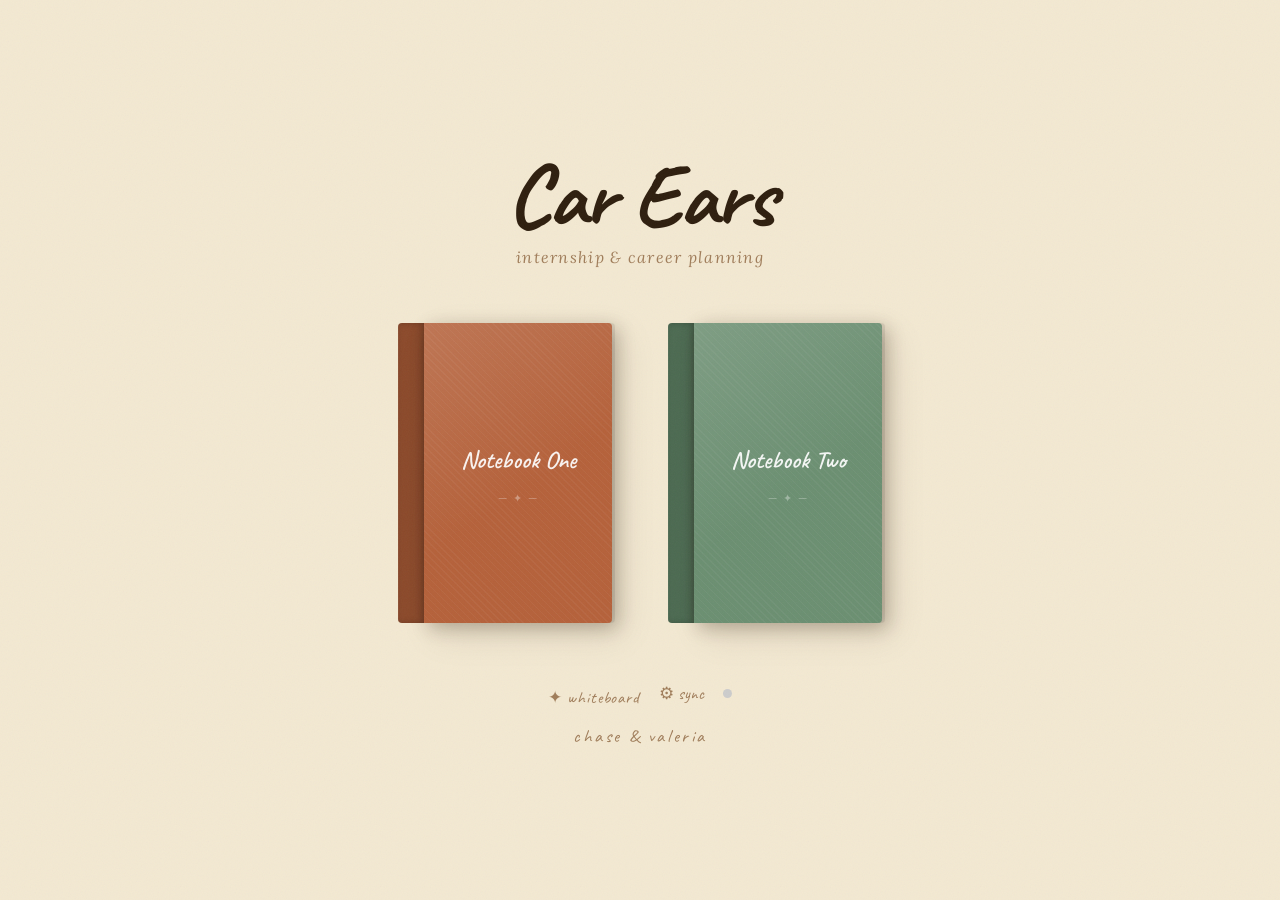
==== commit a2c7da34: "Add GitHub Gist cross-user sync All data (notepad content, labels, accents, whiteboard items, sticke" ====
--- a/index.html
+++ b/index.html
@@ -11,27 +11,51 @@
 </head>
 <body class="home-page">
 
-  <!-- Scrim behind sticker panel -->
+  <!-- Sticker scrim + panel (unchanged) -->
   <div id="sticker-scrim" class="sticker-scrim" hidden></div>
-
-  <!-- Sticker panel -->
   <div id="sticker-panel" class="sticker-panel" hidden>
     <div class="sticker-panel-header">
       <span class="sticker-panel-title">Add a sticker</span>
-      <button class="sticker-panel-close" id="sticker-panel-close" aria-label="Close">&#215;</button>
+      <button class="sticker-panel-close" id="sticker-panel-close">&#215;</button>
     </div>
-
     <span class="sticker-section-label">Library</span>
     <div class="sticker-grid" id="sticker-library"></div>
-
     <div class="sticker-divider"></div>
-
     <span class="sticker-section-label">Your stickers</span>
     <label class="sticker-upload-btn">
       + Upload image
       <input type="file" id="sticker-upload-input" accept="image/*" style="display:none">
     </label>
     <div class="sticker-grid" id="custom-sticker-grid"></div>
+  </div>
+
+  <!-- Sync settings modal -->
+  <div id="sync-scrim" class="sticker-scrim" hidden></div>
+  <div id="sync-modal" class="sticker-panel sync-modal" hidden>
+    <div class="sticker-panel-header">
+      <span class="sticker-panel-title">&#x2699; Sync setup</span>
+      <button id="sync-modal-close" class="sticker-panel-close">&#215;</button>
+    </div>
+    <div class="sync-instructions">
+      <p>Share notes between Chase &amp; Valeria via a private GitHub Gist.</p>
+      <ol>
+        <li>Go to <strong>github.com/settings/tokens</strong> &#x2192; Generate classic token &#x2192; check <code>gist</code> scope &#x2192; copy it.</li>
+        <li>Go to <strong>gist.github.com</strong> &#x2192; New gist &#x2192; filename <code>car-ears-data.json</code>, content <code>{}</code> &#x2192; Create <em>secret</em> gist.</li>
+        <li>Copy the Gist ID from the URL (the long hash).</li>
+        <li>Both of you enter the same values below (one-time setup).</li>
+      </ol>
+    </div>
+    <label class="sync-field-label">GitHub Personal Access Token (gist scope)</label>
+    <input type="password" id="sync-pat-input" class="sync-input" placeholder="ghp_xxxxxxxxxxxx" autocomplete="off" />
+    <label class="sync-field-label">Gist ID</label>
+    <input type="text" id="sync-gist-input" class="sync-input" placeholder="abc123def456..." autocomplete="off" />
+    <div class="sync-modal-actions">
+      <button id="sync-save-btn" class="wb-btn">Save &amp; sync now</button>
+      <span id="sync-status-msg" class="sync-status-msg"></span>
+    </div>
+    <p id="sync-clear-row" class="sync-clear-row">
+      Already configured. <button id="sync-clear-btn" class="sync-link-btn">Clear credentials</button>
+    </p>
   </div>
 
   <main class="home-container">
@@ -44,10 +68,7 @@
       <a href="notepad-1.html" class="book" id="book-1">
         <div class="book-spine" id="spine-1"></div>
         <div class="book-cover" id="cover-1">
-          <span
-            class="book-label"
-            id="label-1"
-          >Notebook One</span>
+          <span class="book-label" id="label-1">Notebook One</span>
           <span class="book-deco">&#x2014; &#x2726; &#x2014;</span>
           <div class="sticker-layer" id="sticker-layer-1"></div>
           <button class="sticker-add-btn" id="add-sticker-1" title="Add sticker">&#x2726;</button>
@@ -57,10 +78,7 @@
       <a href="notepad-2.html" class="book" id="book-2">
         <div class="book-spine" id="spine-2"></div>
         <div class="book-cover" id="cover-2">
-          <span
-            class="book-label"
-            id="label-2"
-          >Notebook Two</span>
+          <span class="book-label" id="label-2">Notebook Two</span>
           <span class="book-deco">&#x2014; &#x2726; &#x2014;</span>
           <div class="sticker-layer" id="sticker-layer-2"></div>
           <button class="sticker-add-btn" id="add-sticker-2" title="Add sticker">&#x2726;</button>
@@ -68,11 +86,16 @@
       </a>
     </div>
 
-    <a href="whiteboard.html" class="wb-home-link">&#x2726; whiteboard</a>
+    <div class="home-links">
+      <a href="whiteboard.html" class="wb-home-link">&#x2726; whiteboard</a>
+      <button id="open-sync-btn" class="sync-gear-btn" title="Sync settings">&#x2699; sync</button>
+      <div class="sync-dot" id="sync-dot" title="Sync status"></div>
+    </div>
 
     <p class="home-footer">chase &amp; valeria</p>
   </main>
 
+  <script src="sync.js"></script>
   <script src="script.js"></script>
 </body>
 </html>
--- a/style.css
+++ b/style.css
@@ -986,6 +986,131 @@
   font-style: italic;
 }
 
+/* =====================
+   SYNC SETTINGS
+   ===================== */
+
+.home-links {
+  display: flex;
+  align-items: center;
+  justify-content: center;
+  gap: 1.2rem;
+  margin-bottom: 1rem;
+}
+
+.sync-gear-btn {
+  font-family: 'Caveat', cursive;
+  font-size: 1.05rem;
+  background: none;
+  border: none;
+  color: var(--ink-faded);
+  cursor: pointer;
+  padding: 0;
+  transition: color 0.2s;
+}
+
+.sync-gear-btn:hover { color: var(--ink); }
+
+.sync-dot {
+  width: 9px;
+  height: 9px;
+  border-radius: 50%;
+  background: #ccc;
+  flex-shrink: 0;
+  transition: background 0.3s;
+}
+
+.sync-dot--syncing { background: #f59e0b; animation: dotPulse 1s ease-in-out infinite; }
+.sync-dot--ok      { background: #6b8f71; }
+.sync-dot--err     { background: #c04040; }
+.sync-dot--idle    { background: #ccc; }
+
+@keyframes dotPulse {
+  0%, 100% { opacity: 1; }
+  50%       { opacity: 0.4; }
+}
+
+.sync-modal {
+  width: min(520px, 94vw);
+}
+
+.sync-instructions {
+  font-family: 'Lora', serif;
+  font-size: 0.88rem;
+  color: var(--ink-mid);
+  background: var(--parchment);
+  border-radius: 8px;
+  padding: 12px 14px;
+  margin-bottom: 1.1rem;
+  line-height: 1.65;
+}
+
+.sync-instructions ol {
+  margin-left: 1.2rem;
+  margin-top: 6px;
+}
+
+.sync-instructions code {
+  background: rgba(0,0,0,0.07);
+  border-radius: 3px;
+  padding: 1px 4px;
+  font-size: 0.85em;
+}
+
+.sync-field-label {
+  display: block;
+  font-family: 'Caveat', cursive;
+  font-size: 1rem;
+  color: var(--ink-faded);
+  margin-bottom: 4px;
+  margin-top: 10px;
+}
+
+.sync-input {
+  width: 100%;
+  padding: 8px 10px;
+  border: 1.5px solid #d4c4a8;
+  border-radius: 6px;
+  font-family: 'Lora', serif;
+  font-size: 0.9rem;
+  background: var(--paper);
+  color: var(--ink);
+  outline: none;
+  transition: border-color 0.18s;
+}
+
+.sync-input:focus { border-color: var(--accent); }
+
+.sync-modal-actions {
+  display: flex;
+  align-items: center;
+  gap: 12px;
+  margin-top: 1rem;
+}
+
+.sync-status-msg {
+  font-family: 'Caveat', cursive;
+  font-size: 1rem;
+  color: var(--ink-faded);
+}
+
+.sync-clear-row {
+  margin-top: 0.9rem;
+  font-family: 'Lora', serif;
+  font-size: 0.82rem;
+  color: var(--ink-faded);
+}
+
+.sync-link-btn {
+  background: none;
+  border: none;
+  color: #c04040;
+  cursor: pointer;
+  font-size: inherit;
+  padding: 0;
+  text-decoration: underline;
+}
+
 /* Whiteboard link on homepage */
 .wb-home-link {
   display: inline-flex;
